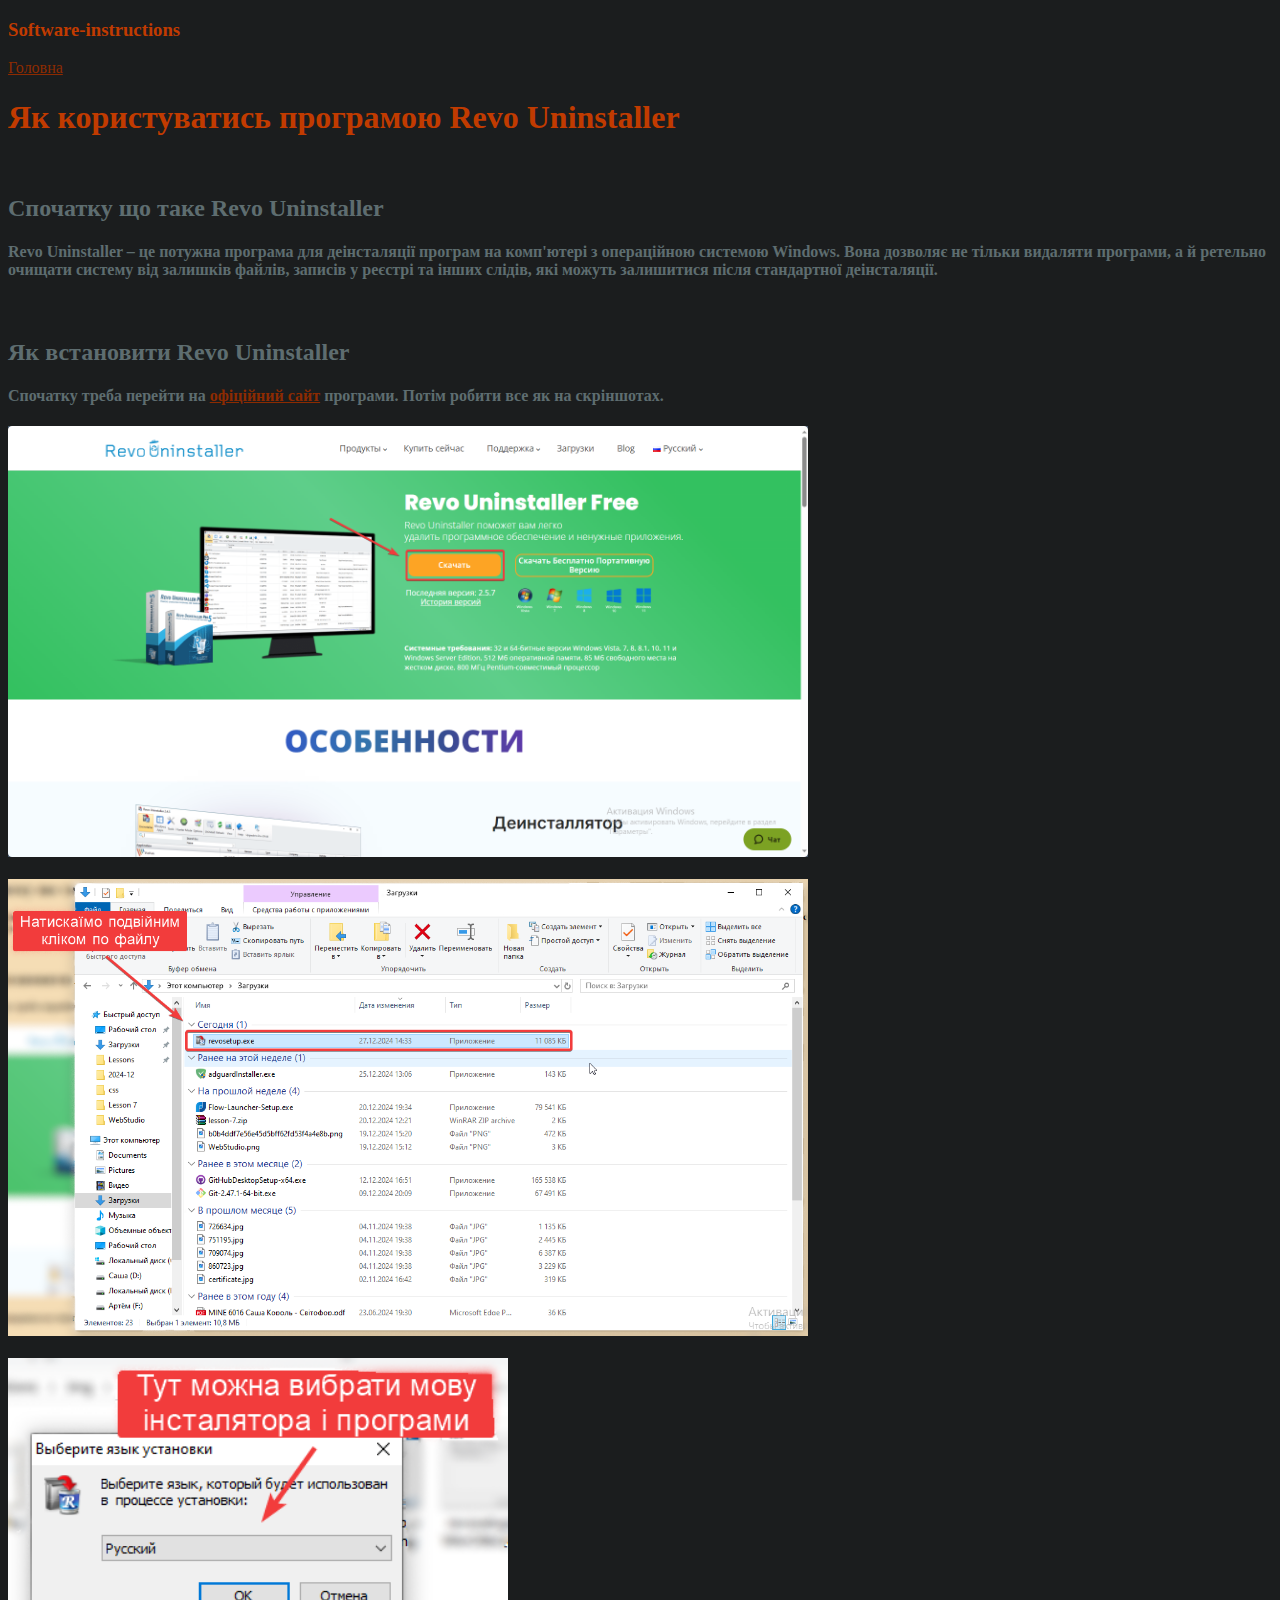
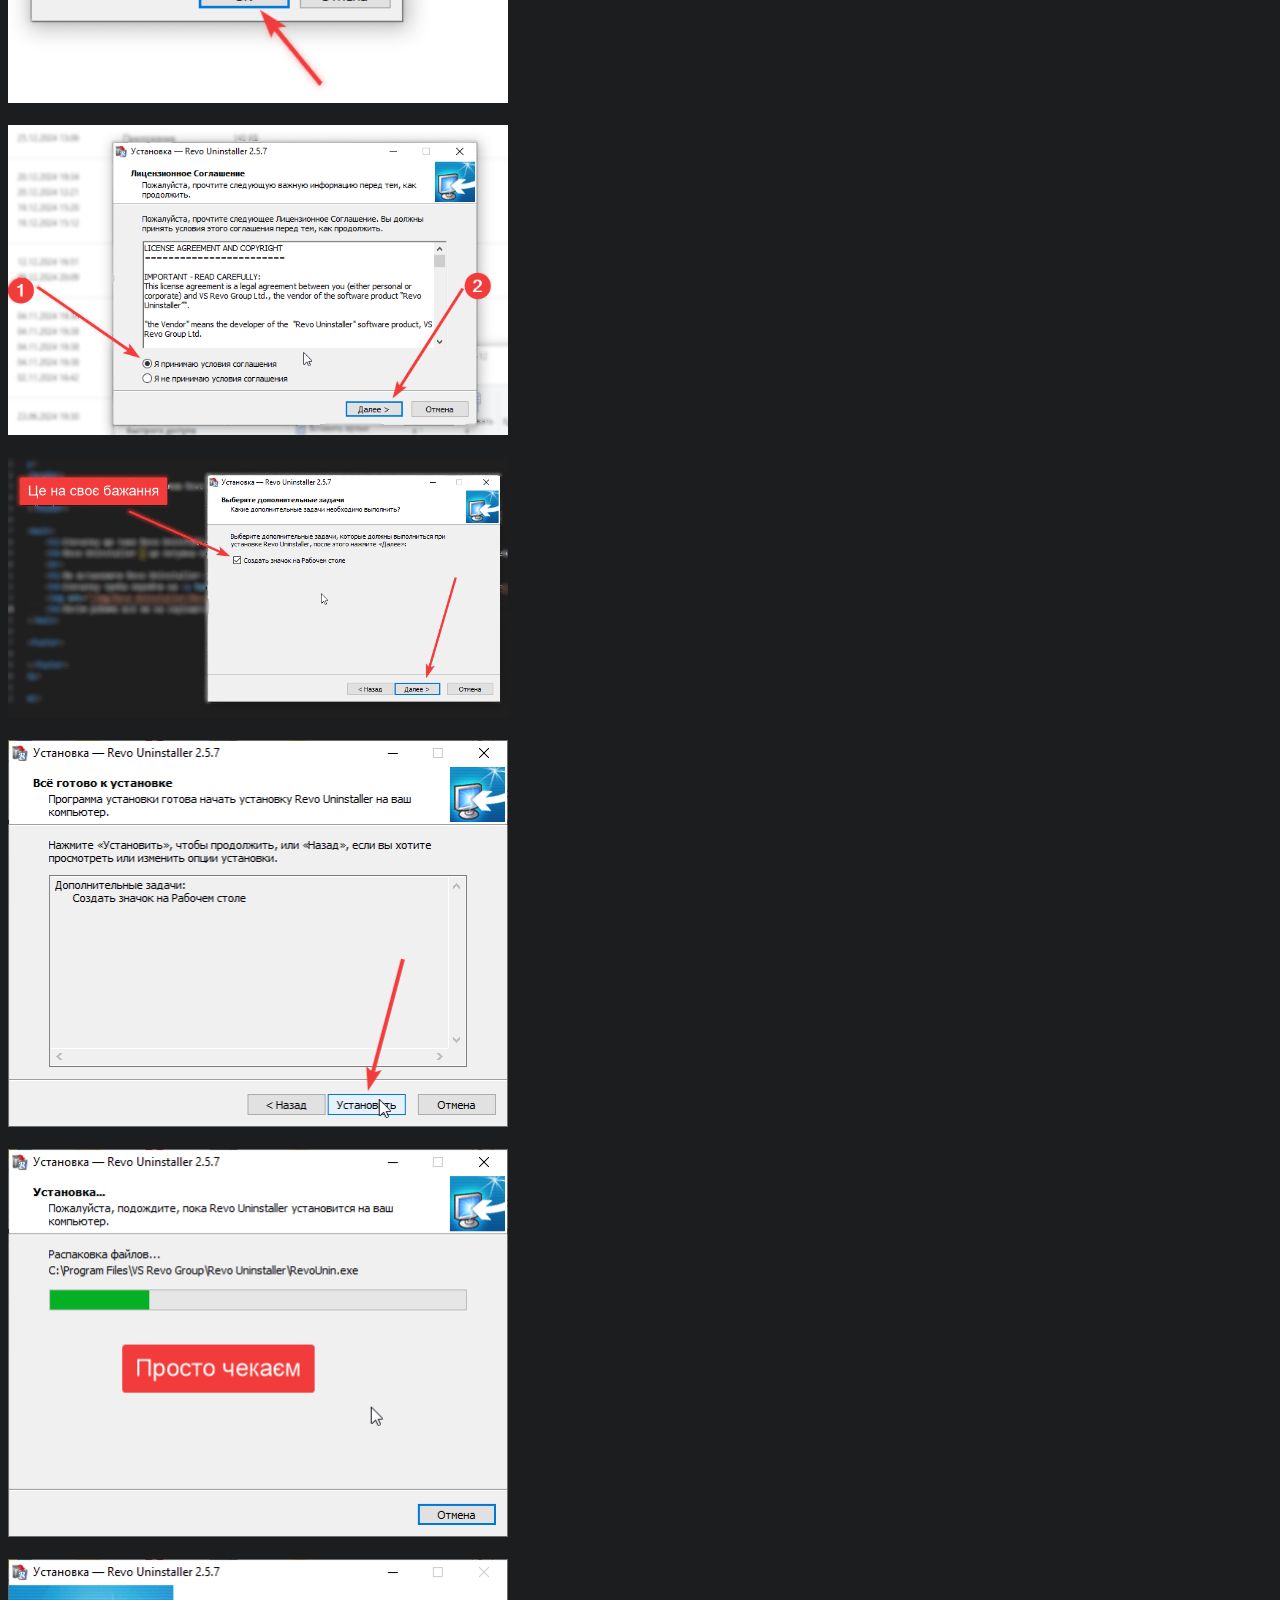
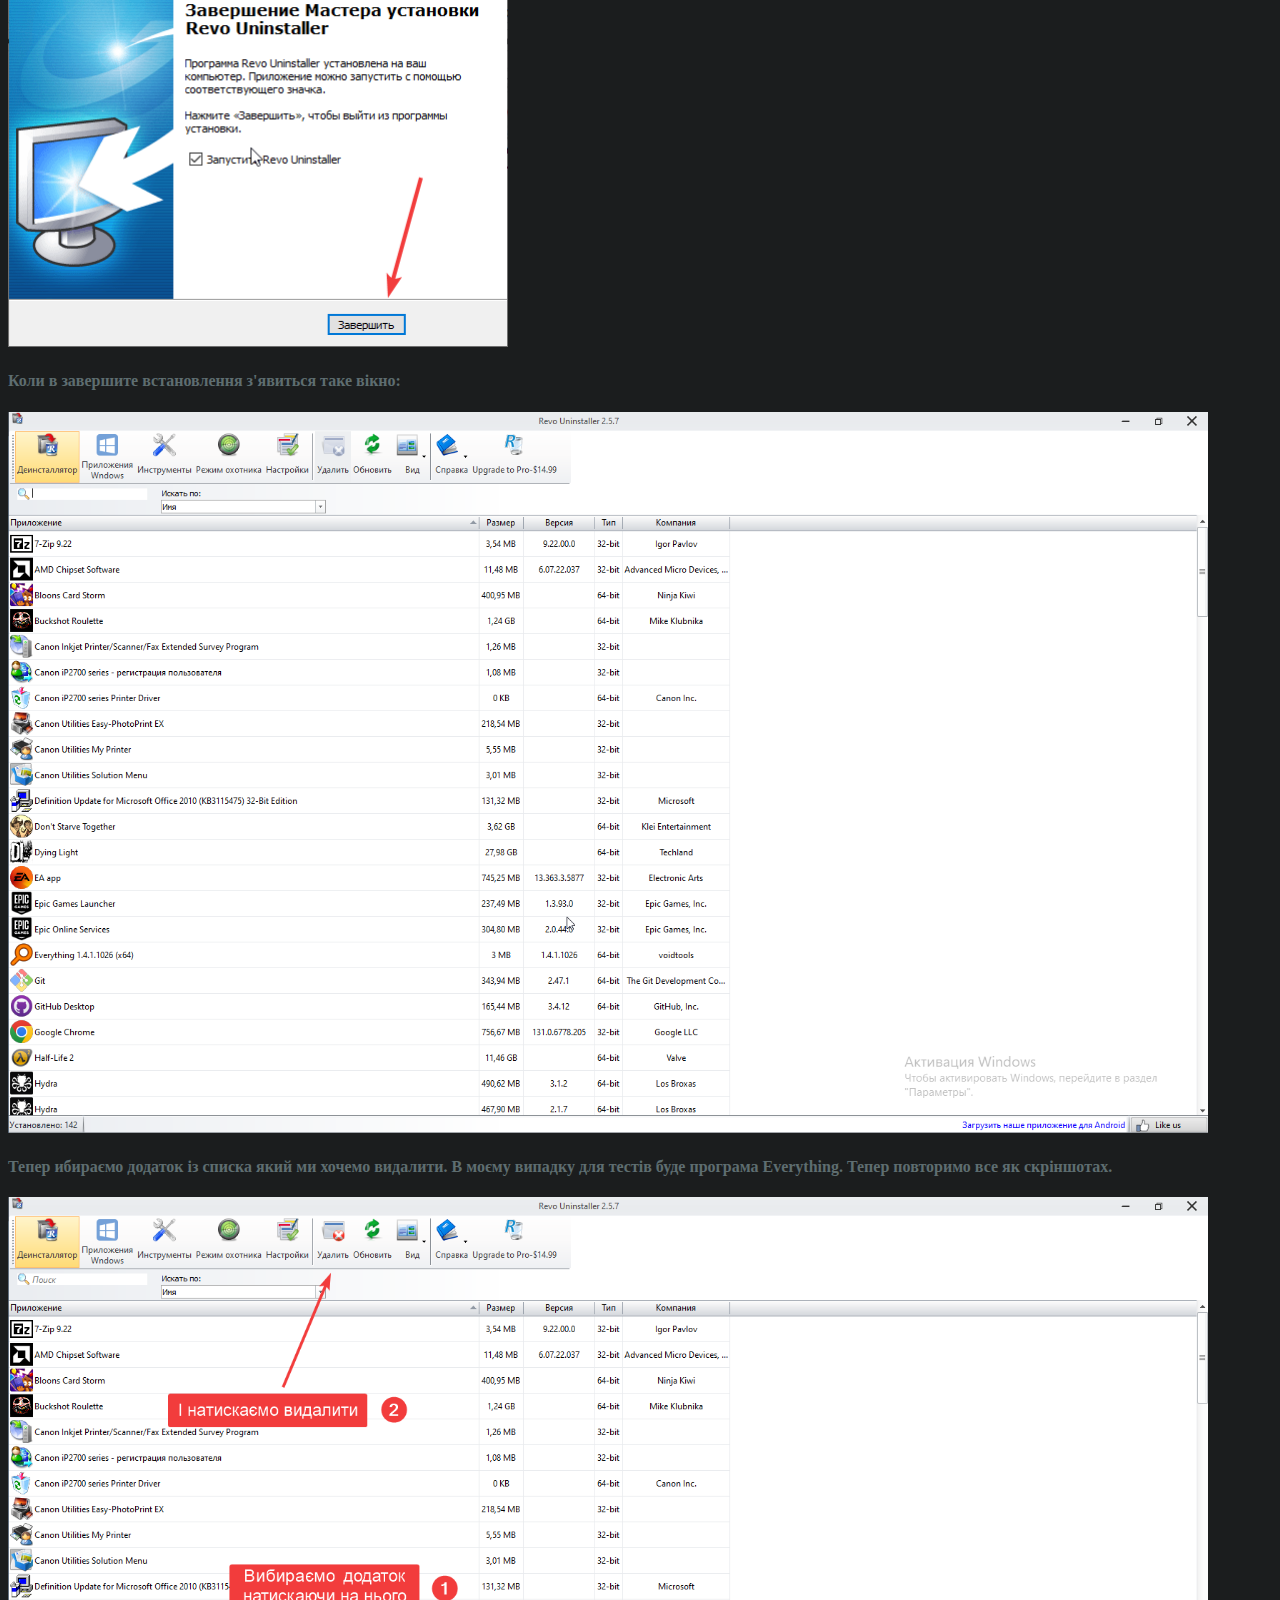
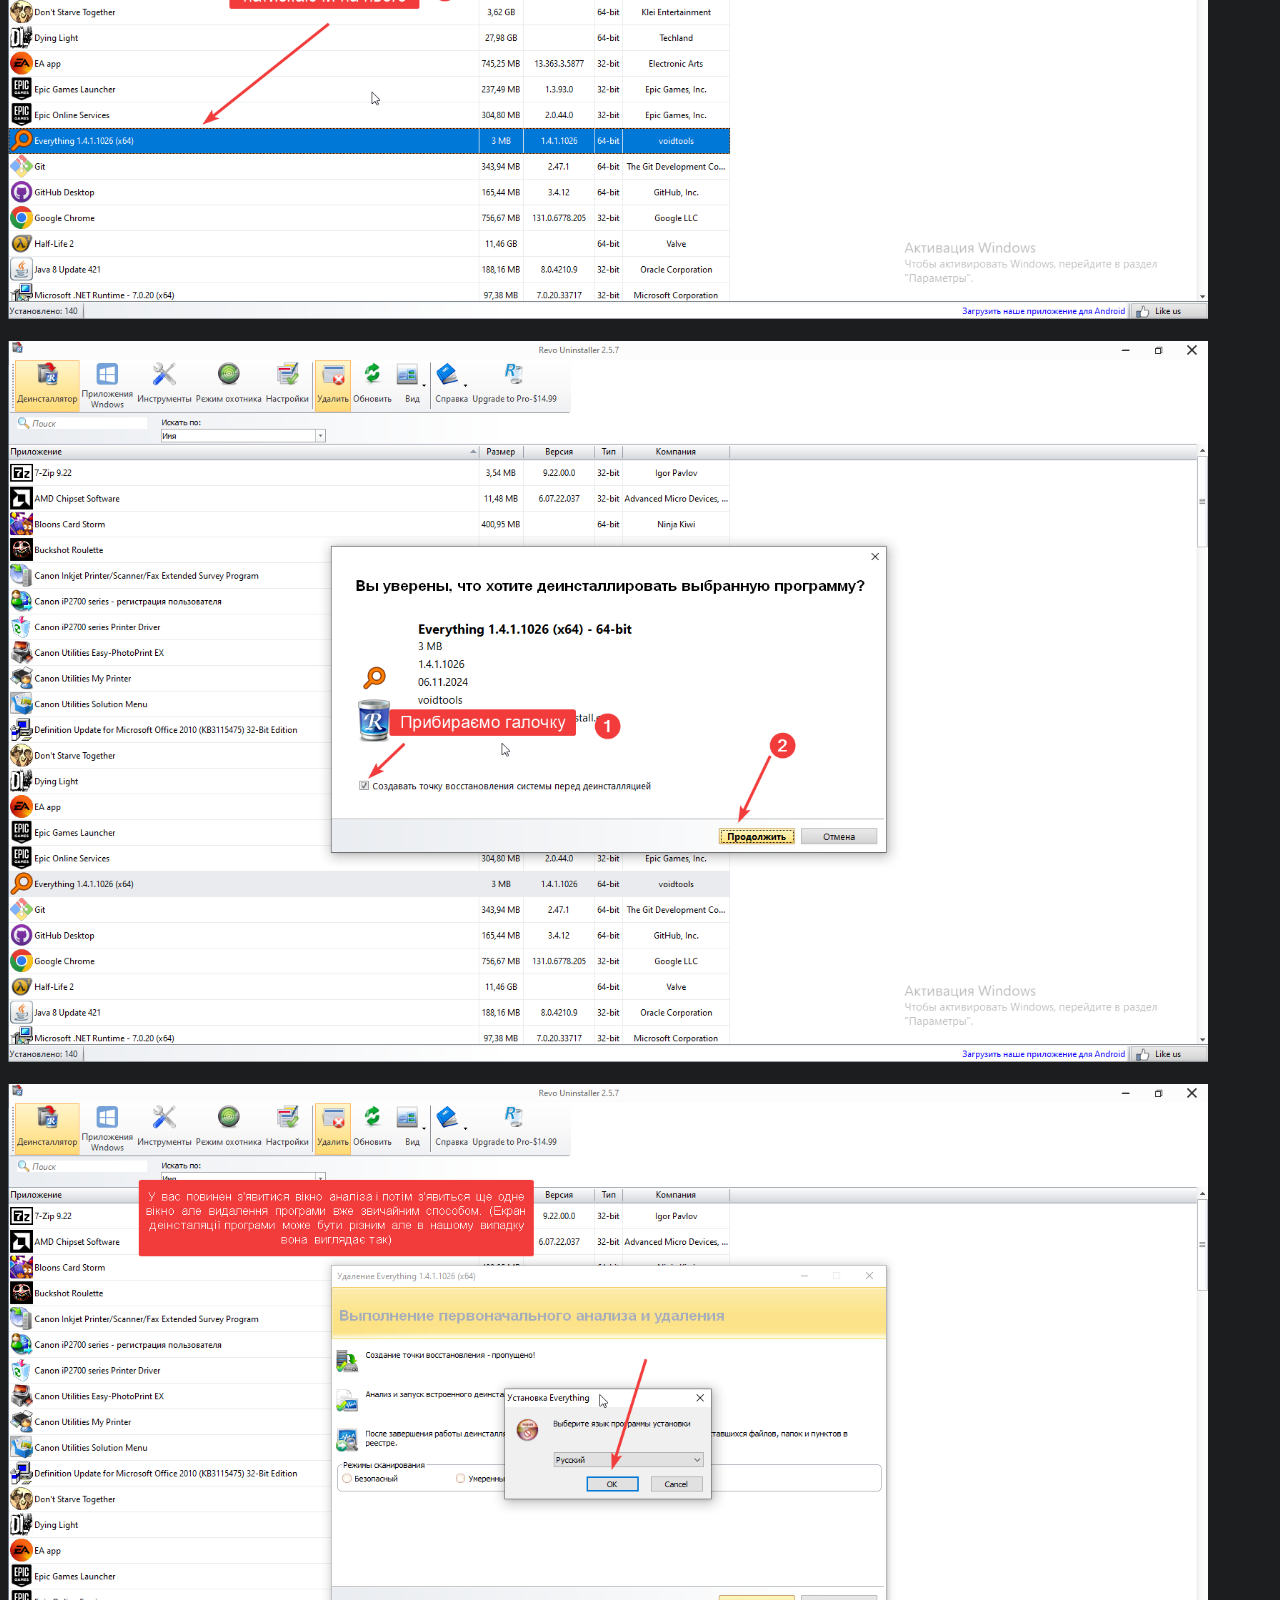
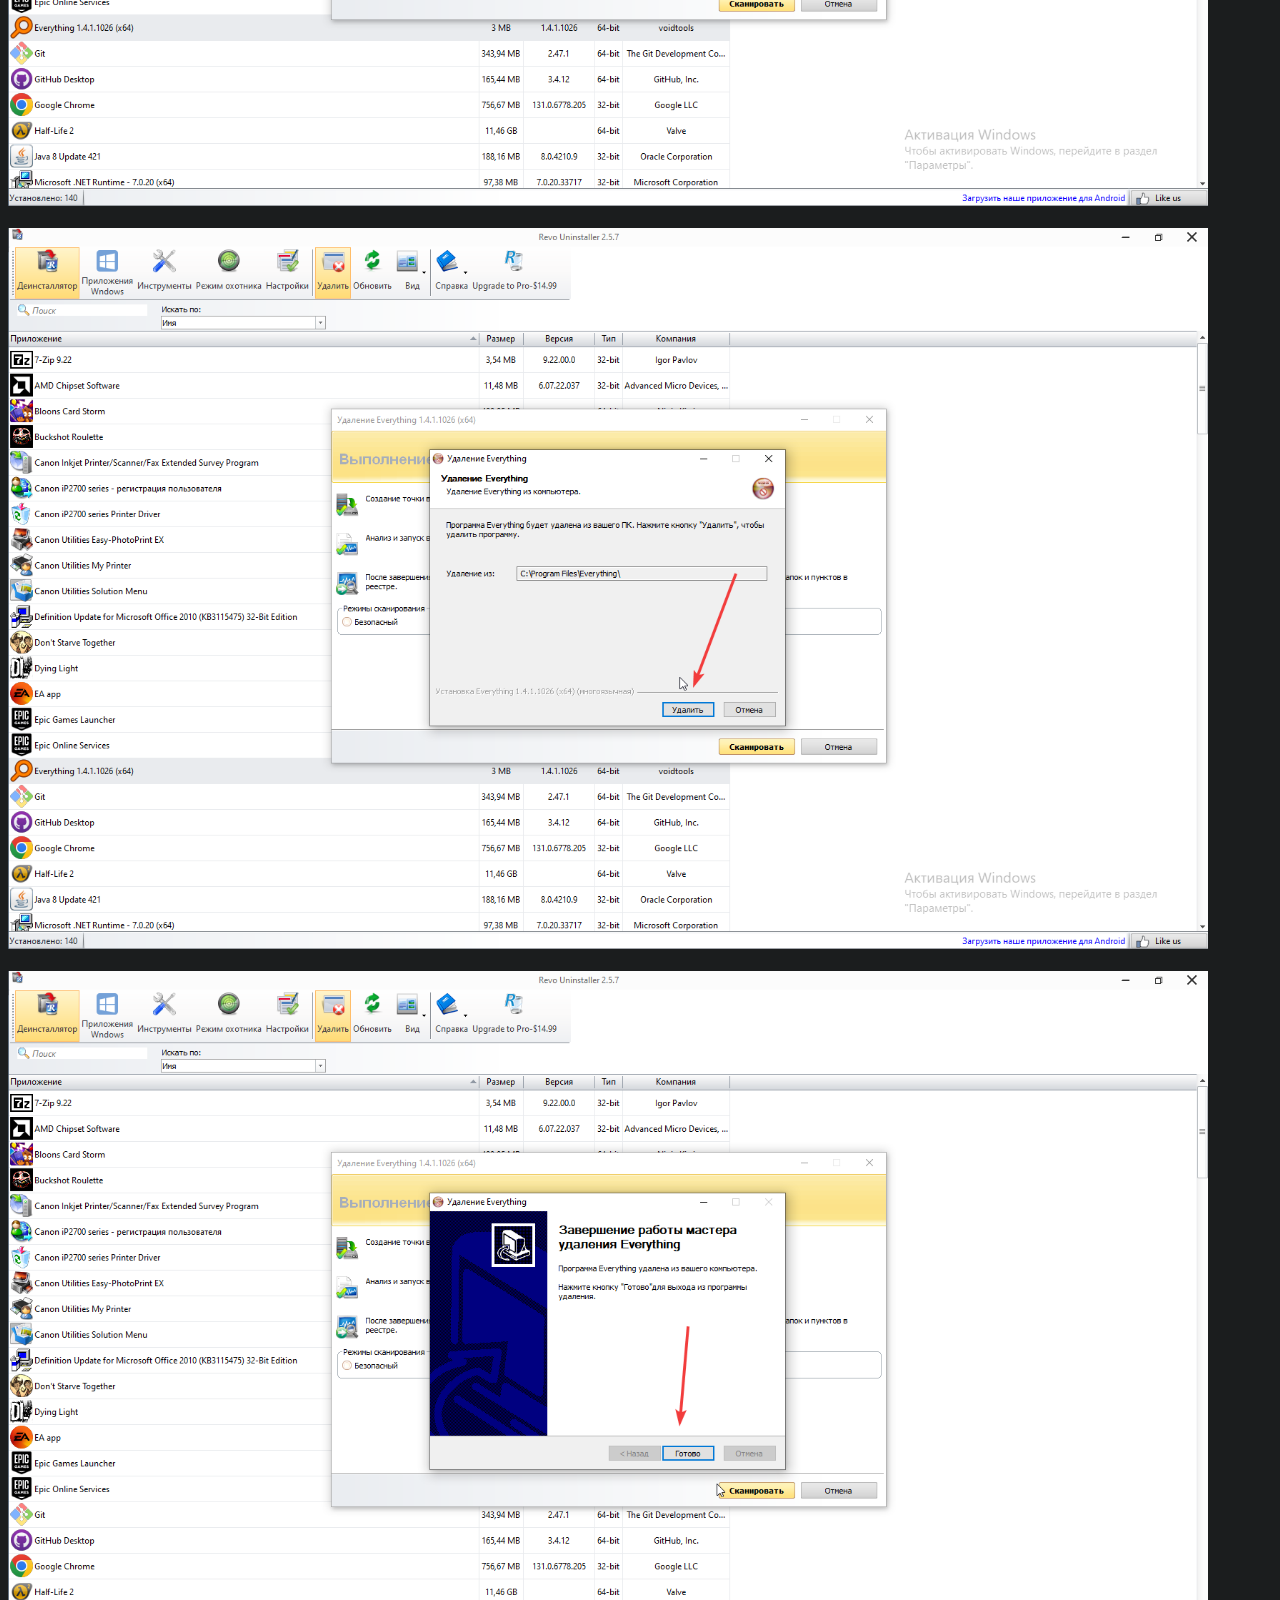
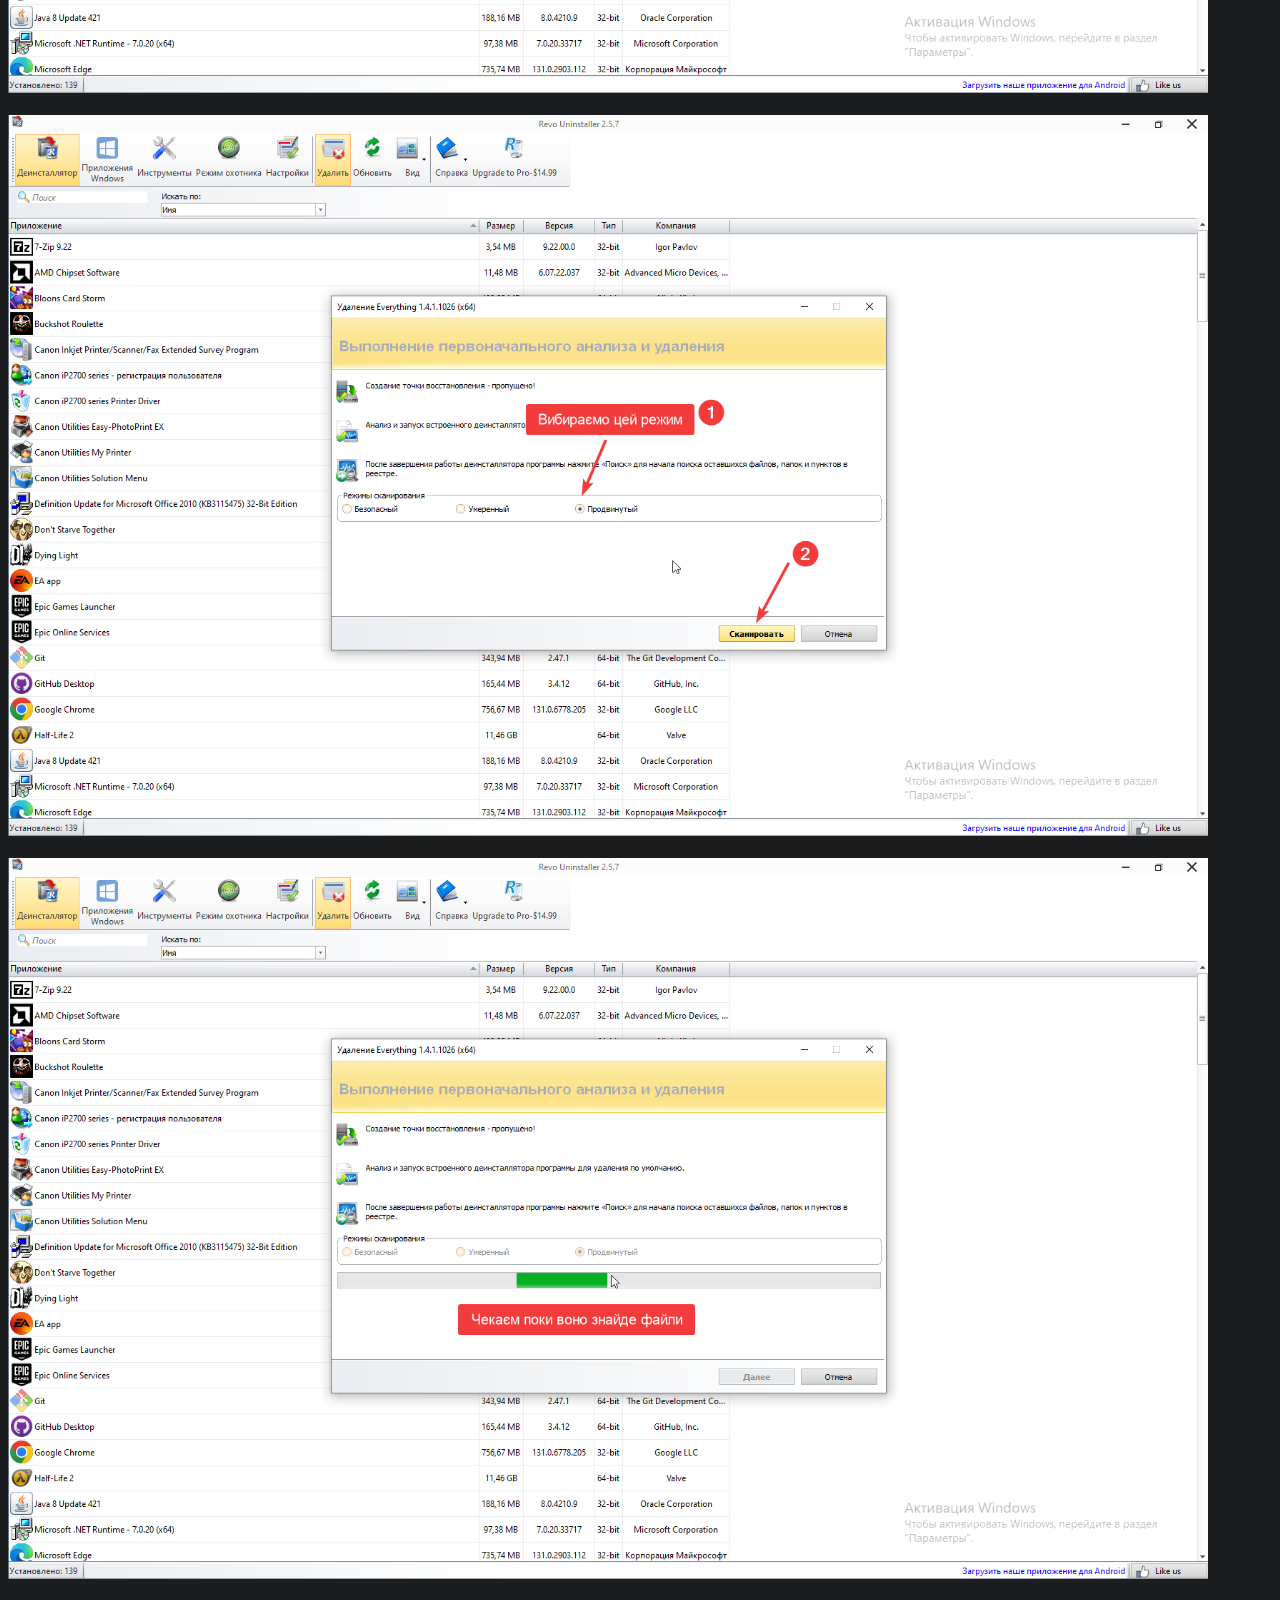
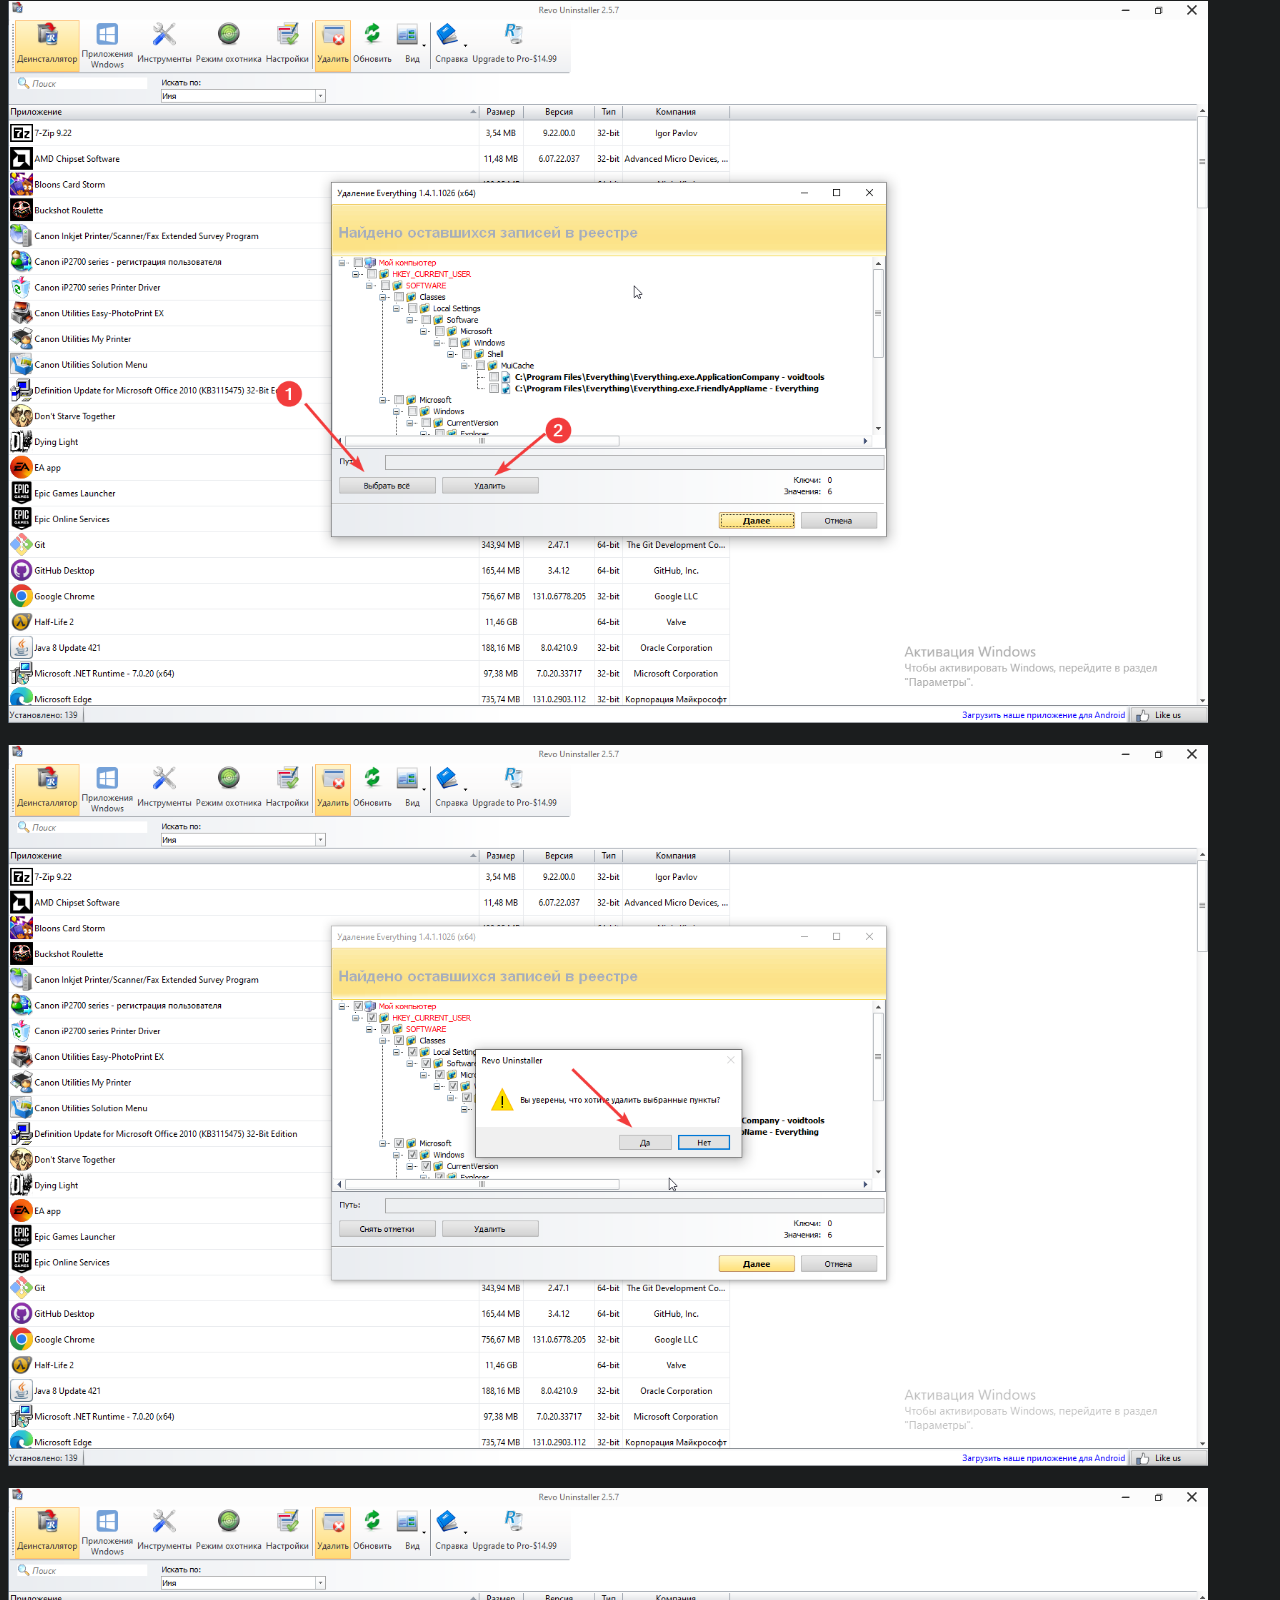
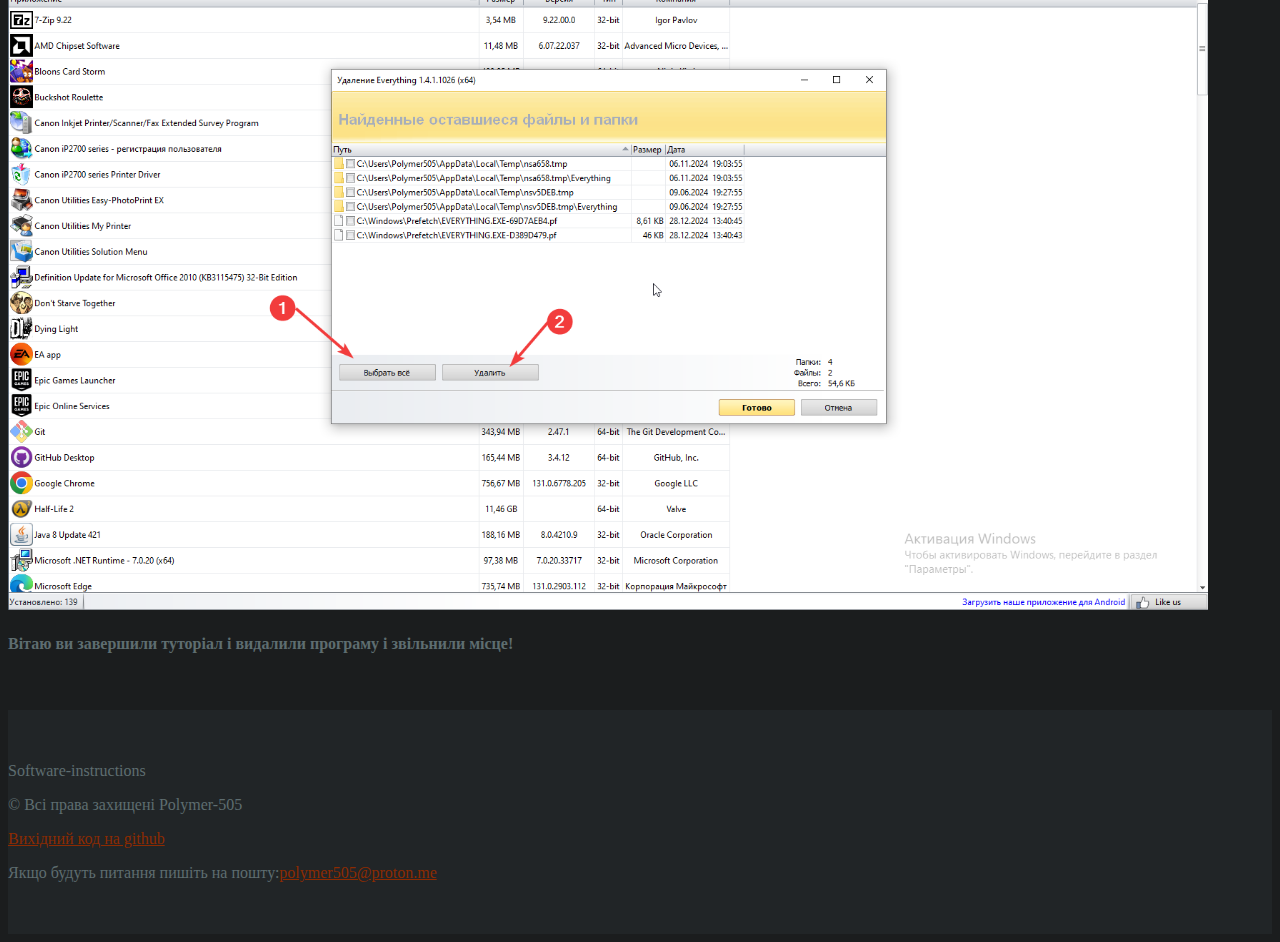
==== Revo Uninstaller.html @ e1d03f01 "test" ====
<!DOCTYPE html>
<html lang="en">

<head>
    <meta charset="UTF-8">
    <meta name="viewport" content="width=device-width, initial-scale=1.0">
    <title>Revo Uninstaller tutorial</title>
    <link rel="stylesheet" href="css/Revo Uninstaller.css">
</head>

<body>
    <header>
        <h3>Software-instructions</h3>
        <a class="link" href="index.html">Головна</a>
        <h1>Як користуватись програмою Revo Uninstaller</h1>
        <br>
    </header>

    <main>
        <h2>Спочатку що таке Revo Uninstaller</h2>
        <h4>Revo Uninstaller – це потужна програма для деінсталяції програм на комп'ютері з операційною системою Windows. Вона дозволяє не тільки видаляти програми, а й ретельно очищати систему від залишків файлів, записів у реєстрі та інших слідів, які можуть залишитися після стандартної деінсталяції.</h4>
        <br>
        <h2>Як встановити Revo Uninstaller</h2>
        <h4>Спочатку треба перейти на <a class="link" target="_blank" href="https://www.revouninstaller.com/ru/products/revo-uninstaller-free/">офіційний сайт</a> програми. Потім робити все як на скріншотах.</h4>
        <img src="img/Revo Uninstaller/Revo Uninstaller website.png" alt="" width="800">
        <br><br>
        <img src="img/Revo Uninstaller/msedge_Yv9C5kyfi7.png" alt="" width="800">
        <br><br>
        <img src="img/Revo Uninstaller/explorer_1IFkEgCv6M.png" alt="" width="500">
        <br><br>
        <img src="img/Revo Uninstaller/explorer_FHqHXyEVCb.png" alt="" width="500">
        <br><br>
        <img src="img/Revo Uninstaller/Code_poVBmUWyM3.png" alt="" width="500">
        <br><br>
        <img src="img/Revo Uninstaller/revosetup.tmp_WkrO8bQ6zf.png" alt="" width="500">
        <br><br>
        <img src="img/Revo Uninstaller/revosetup.tmp_vO88nKpnZi.png" alt="" width="500">
        <br><br>
        <img src="img/Revo Uninstaller/revosetup.tmp_5iO9G52WwV.png" alt="" width="500">
        <h4>Коли в завершите встановлення з'явиться таке вікно:</h4>
        <img src="img/Revo Uninstaller/msedge_HHELtva8mE.png" alt="" width="1200">
        <h4>Тепер ибираємо додаток із списка який ми хочемо видалити. В моєму випадку для тестів буде програма Everything. Тепер повторимо все як скріншотах.</h4>
        
        <img src="img/Revo Uninstaller/msedge_x0Xf4rzHnL.png" alt="" width="1200">
        <br><br>
        <img src="img/Revo Uninstaller/msedge_eXz7ZIcbQ5.png" alt="" width="1200">
        <br><br>
        <img src="img/Revo Uninstaller/msedge_LNCg5kbVYO.png" alt="" width="1200">
        <br><br>
        <img src="img/Revo Uninstaller/msedge_2OOgToqISH.png" alt="" width="1200">
        <br><br>
        <img src="img/Revo Uninstaller/msedge_pBMFbQhiQm.png" alt="" width="1200">
        <br><br>
        <img src="img/Revo Uninstaller/msedge_QWFBk1rhDG.png" alt="" width="1200">
        <br><br>
        <img src="img/Revo Uninstaller/msedge_FMLbsgm0c0.png" alt="" width="1200">
        <br><br>
        <img src="img/Revo Uninstaller/msedge_mlMo2Jzf1Q.png" alt="" width="1200">
        <br><br>
        <img src="img/Revo Uninstaller/msedge_UE34R6JhU9.png" alt="" width="1200">
        <br><br>
        <img src="img/Revo Uninstaller/msedge_kmezqz9ZpW.png" alt="" width="1200">
        <h4>Вітаю ви завершили туторіал і видалили програму і звільнили місце!</h4>
        <br><br>
    </main>

    <footer>
        <br><br>
        <p>Software-instructions</p>
        <p>© Всі права захищені Polymer-505</p>
        <a class="link" target="_blank" href="https://github.com/Polymer-505/Software-instructions">Вихідний код на github</a>
        <p>Якщо будуть питання пишіть на пошту:<a class="link" target="_blank" href="mailto:polymer505@proton.me">polymer505@proton.me</a></p>
        <br><br>
    </footer>
</body>

</html>
---- css/Revo Uninstaller.css ----
body {
    background-color: #1b1d1e
}

header {
    color: #c13b00;
}

main,
footer {
    color: #5e6d70;
}

.link:visited,
.link:link {
    color: #8d2b01;
}

footer {
    background-color: #212527;
}
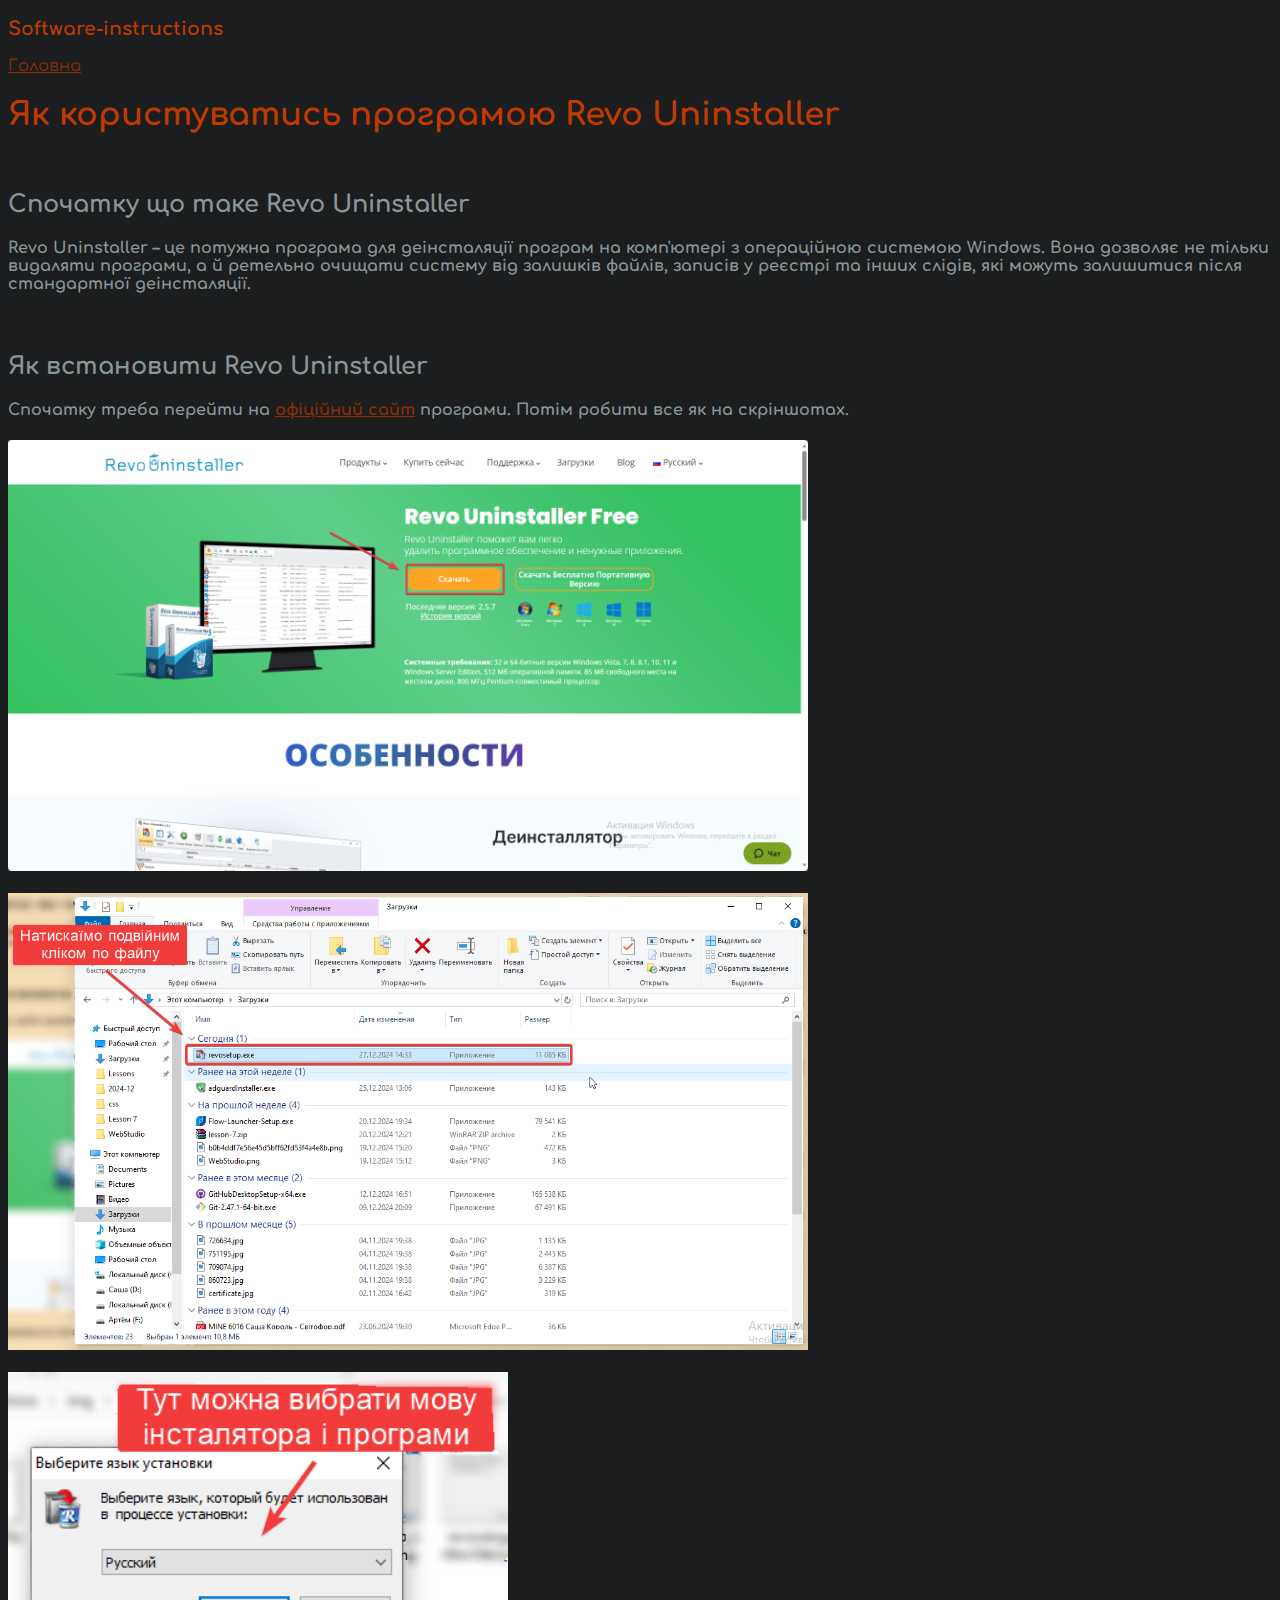
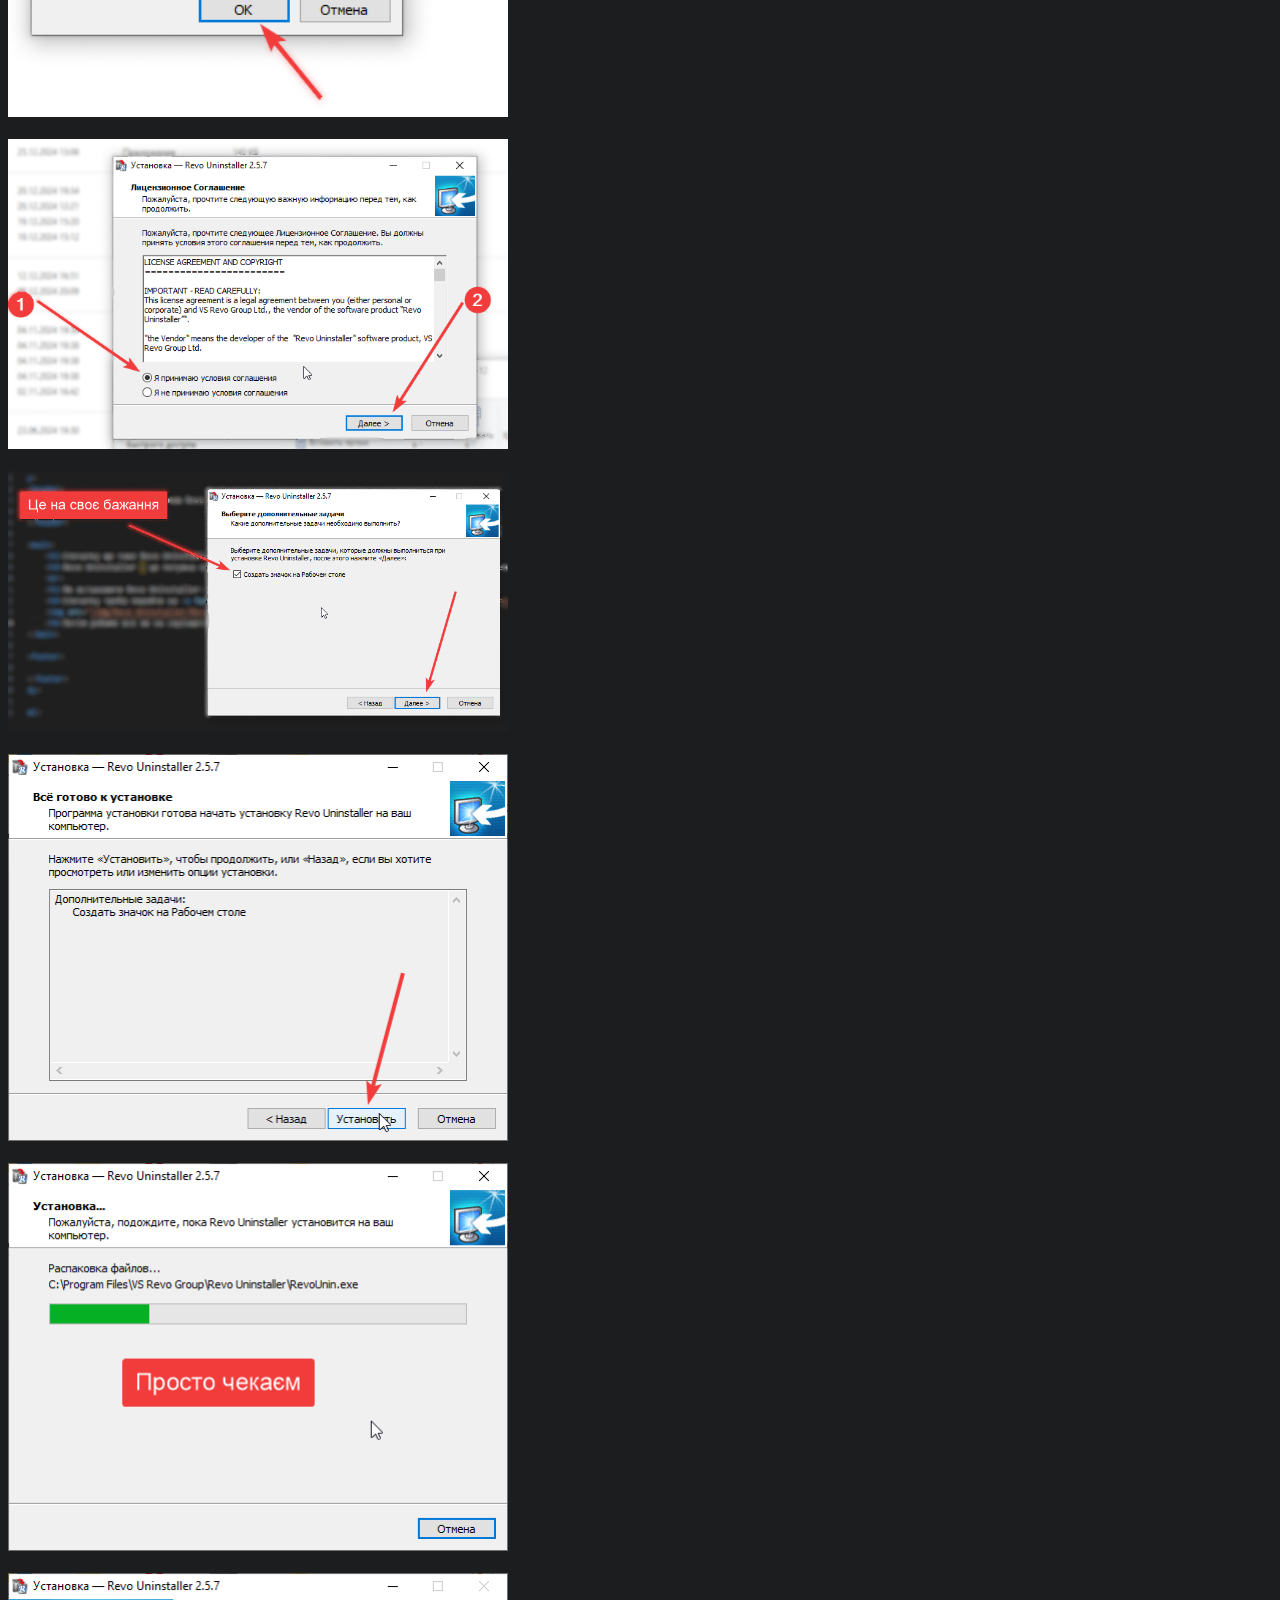
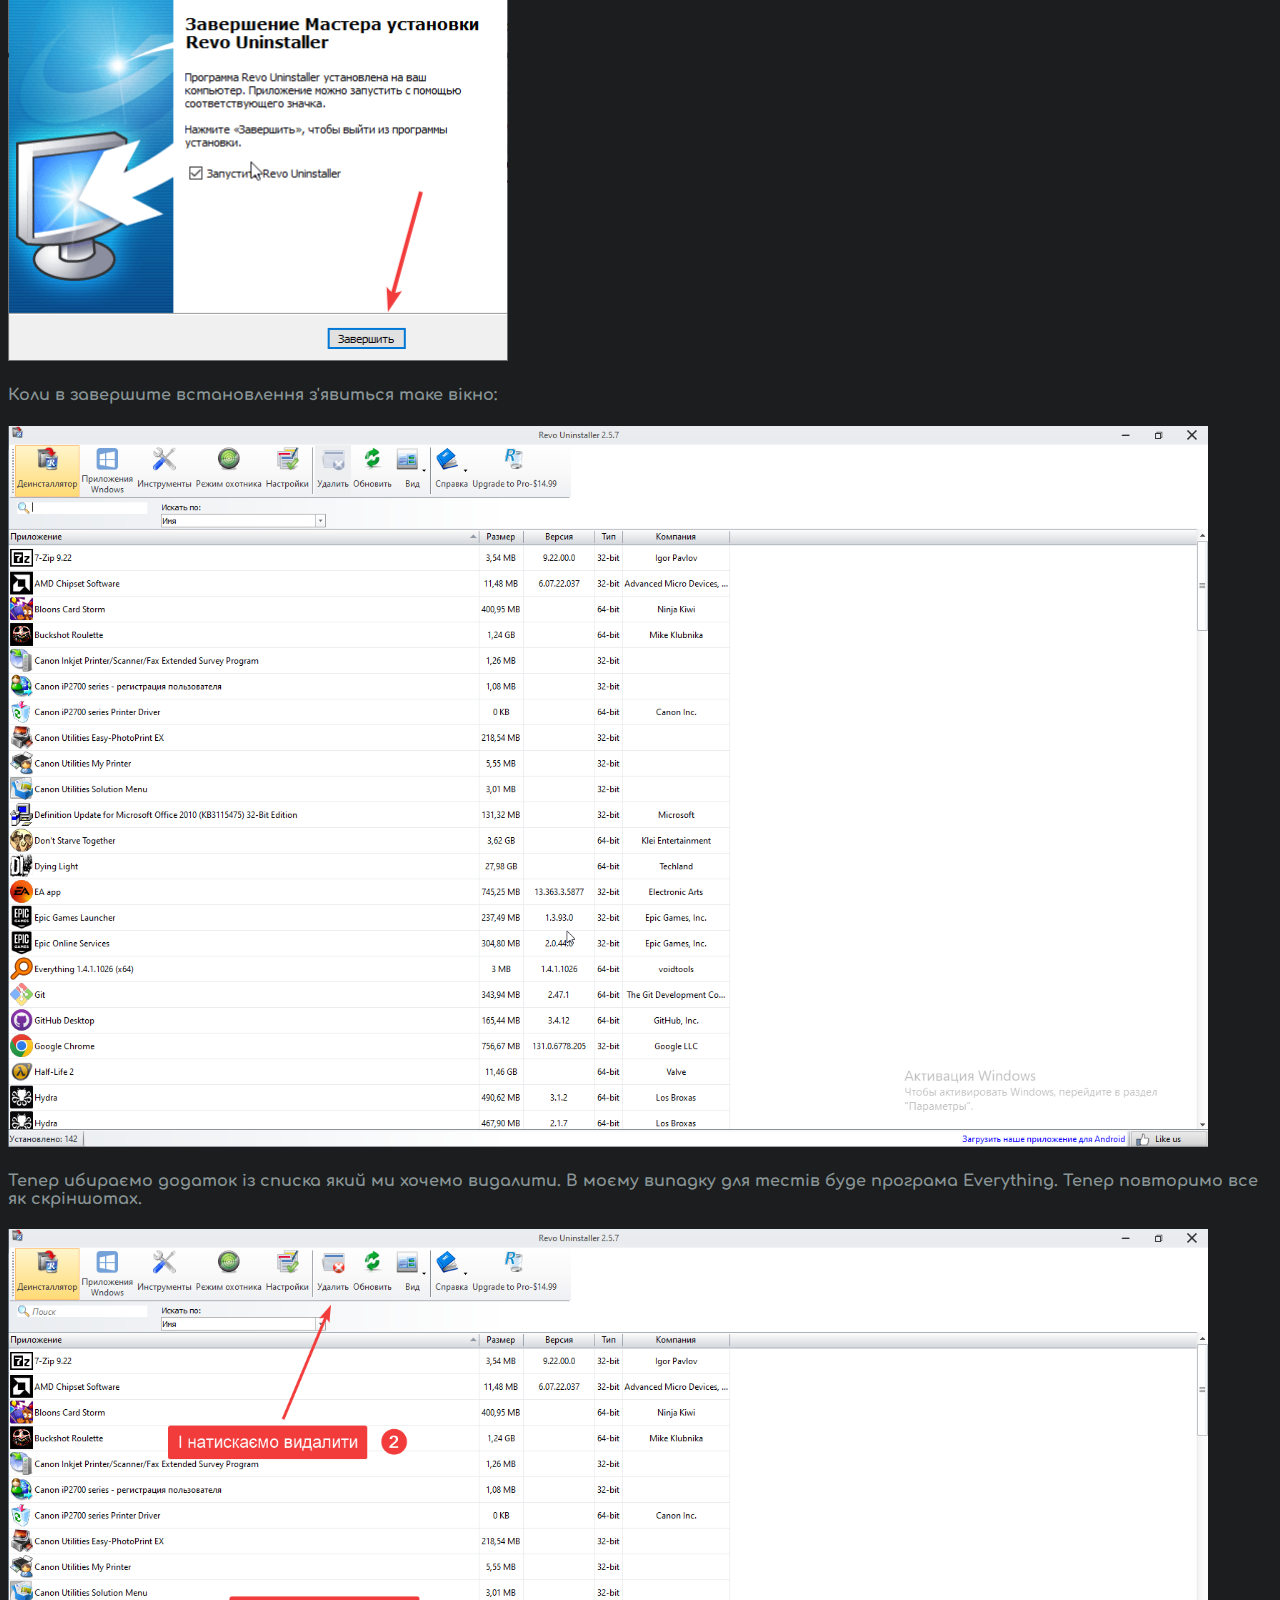
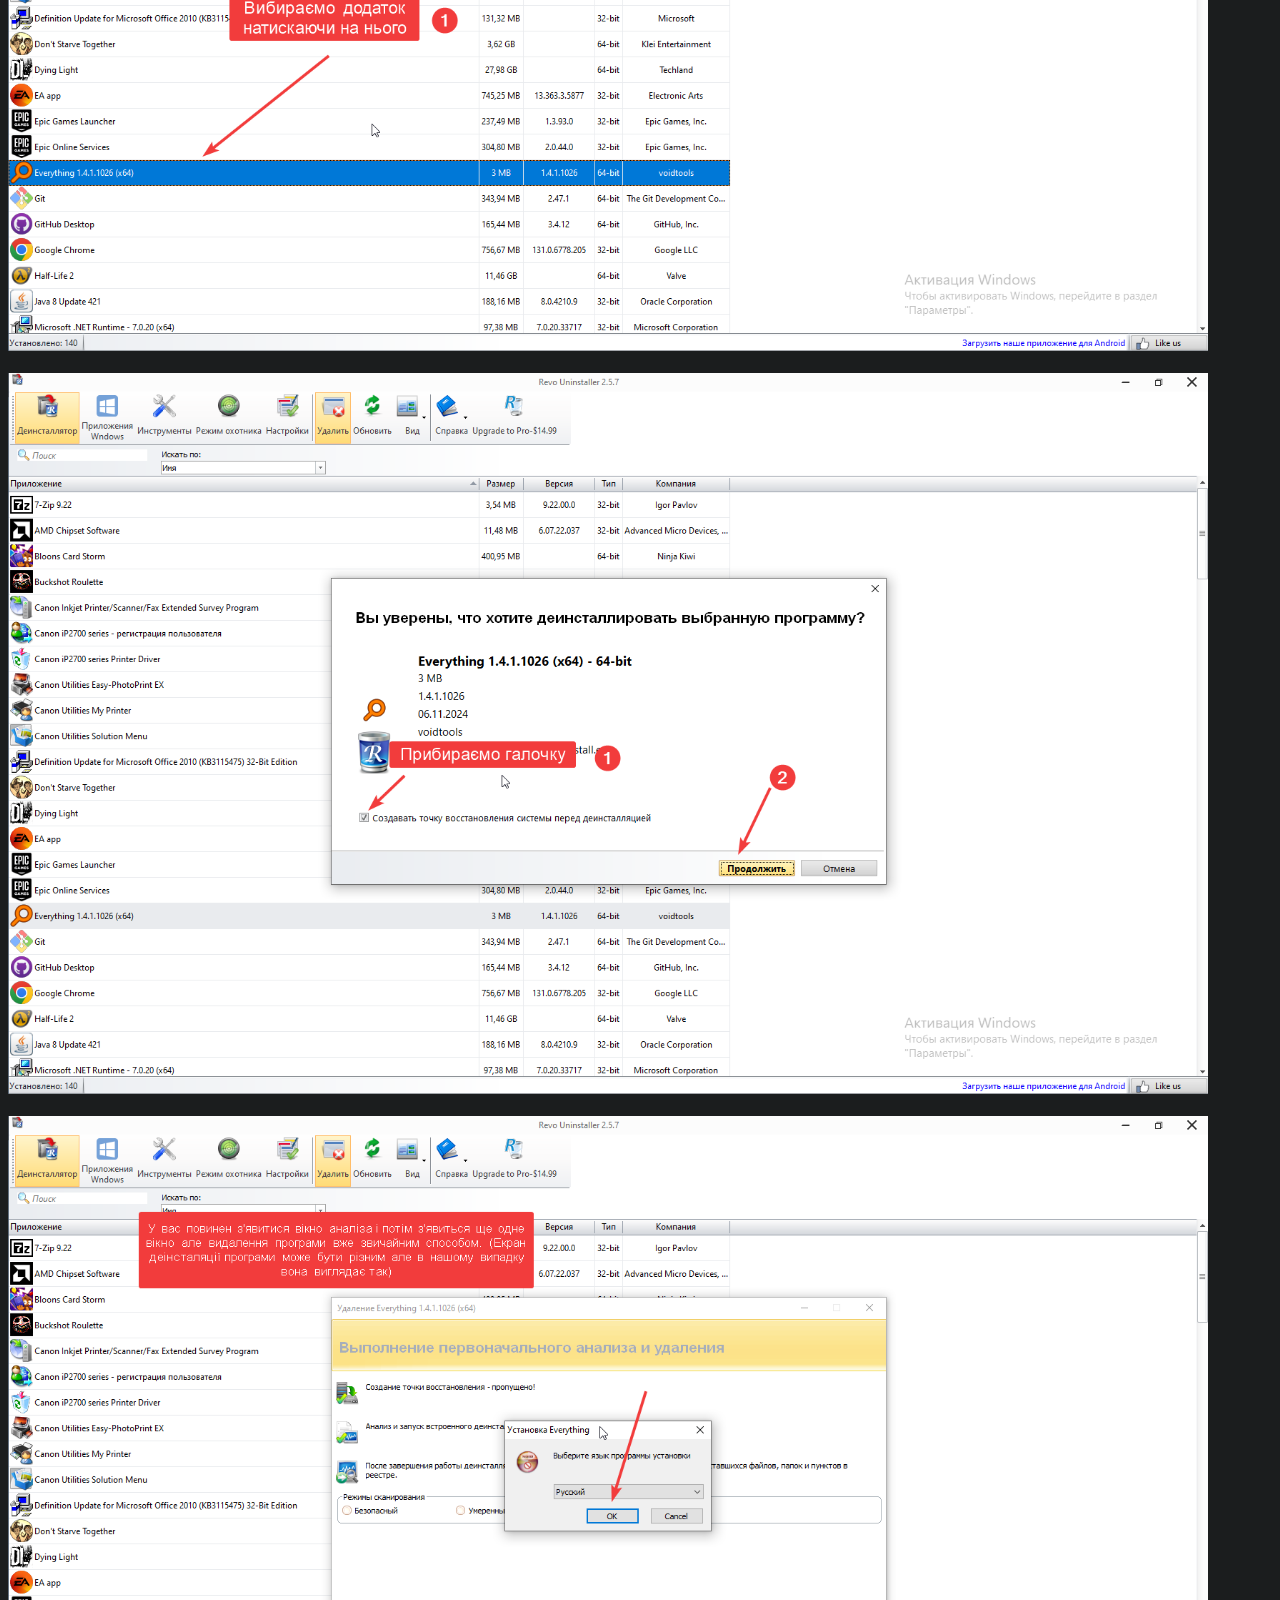
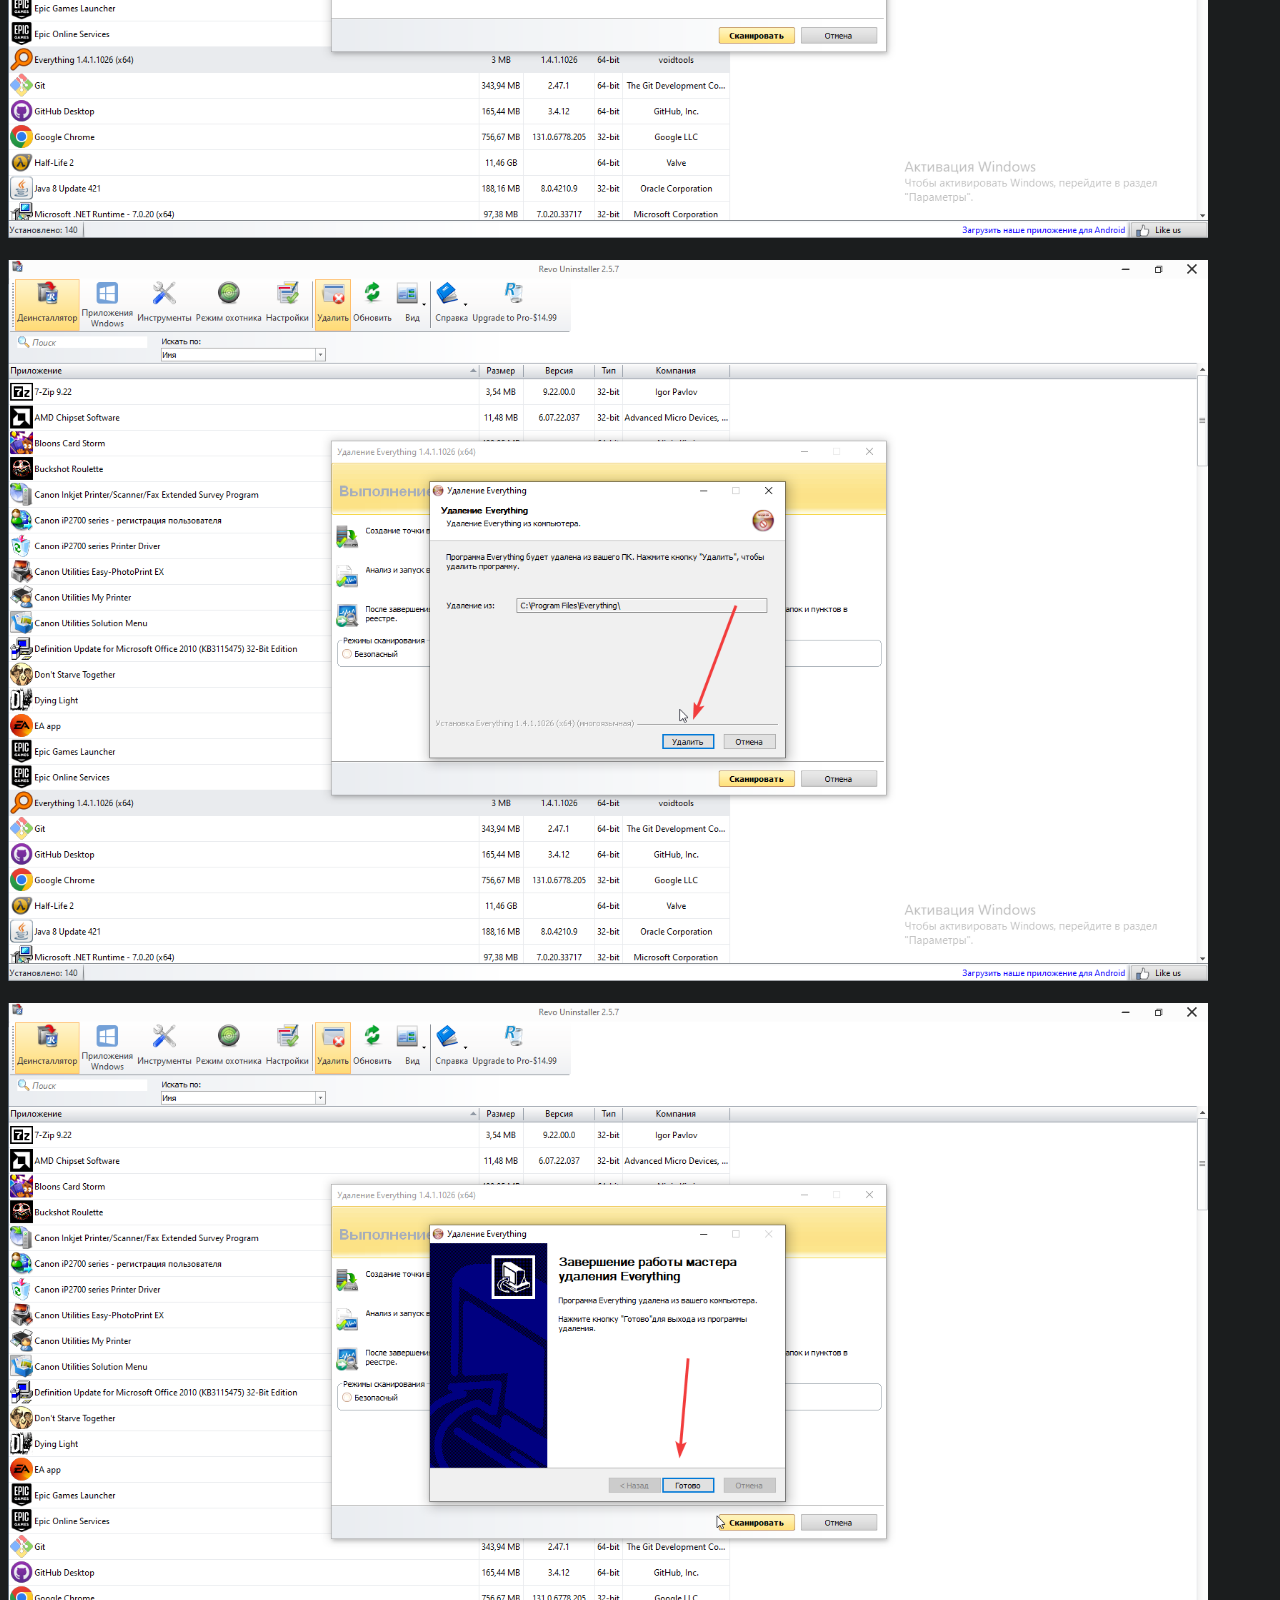
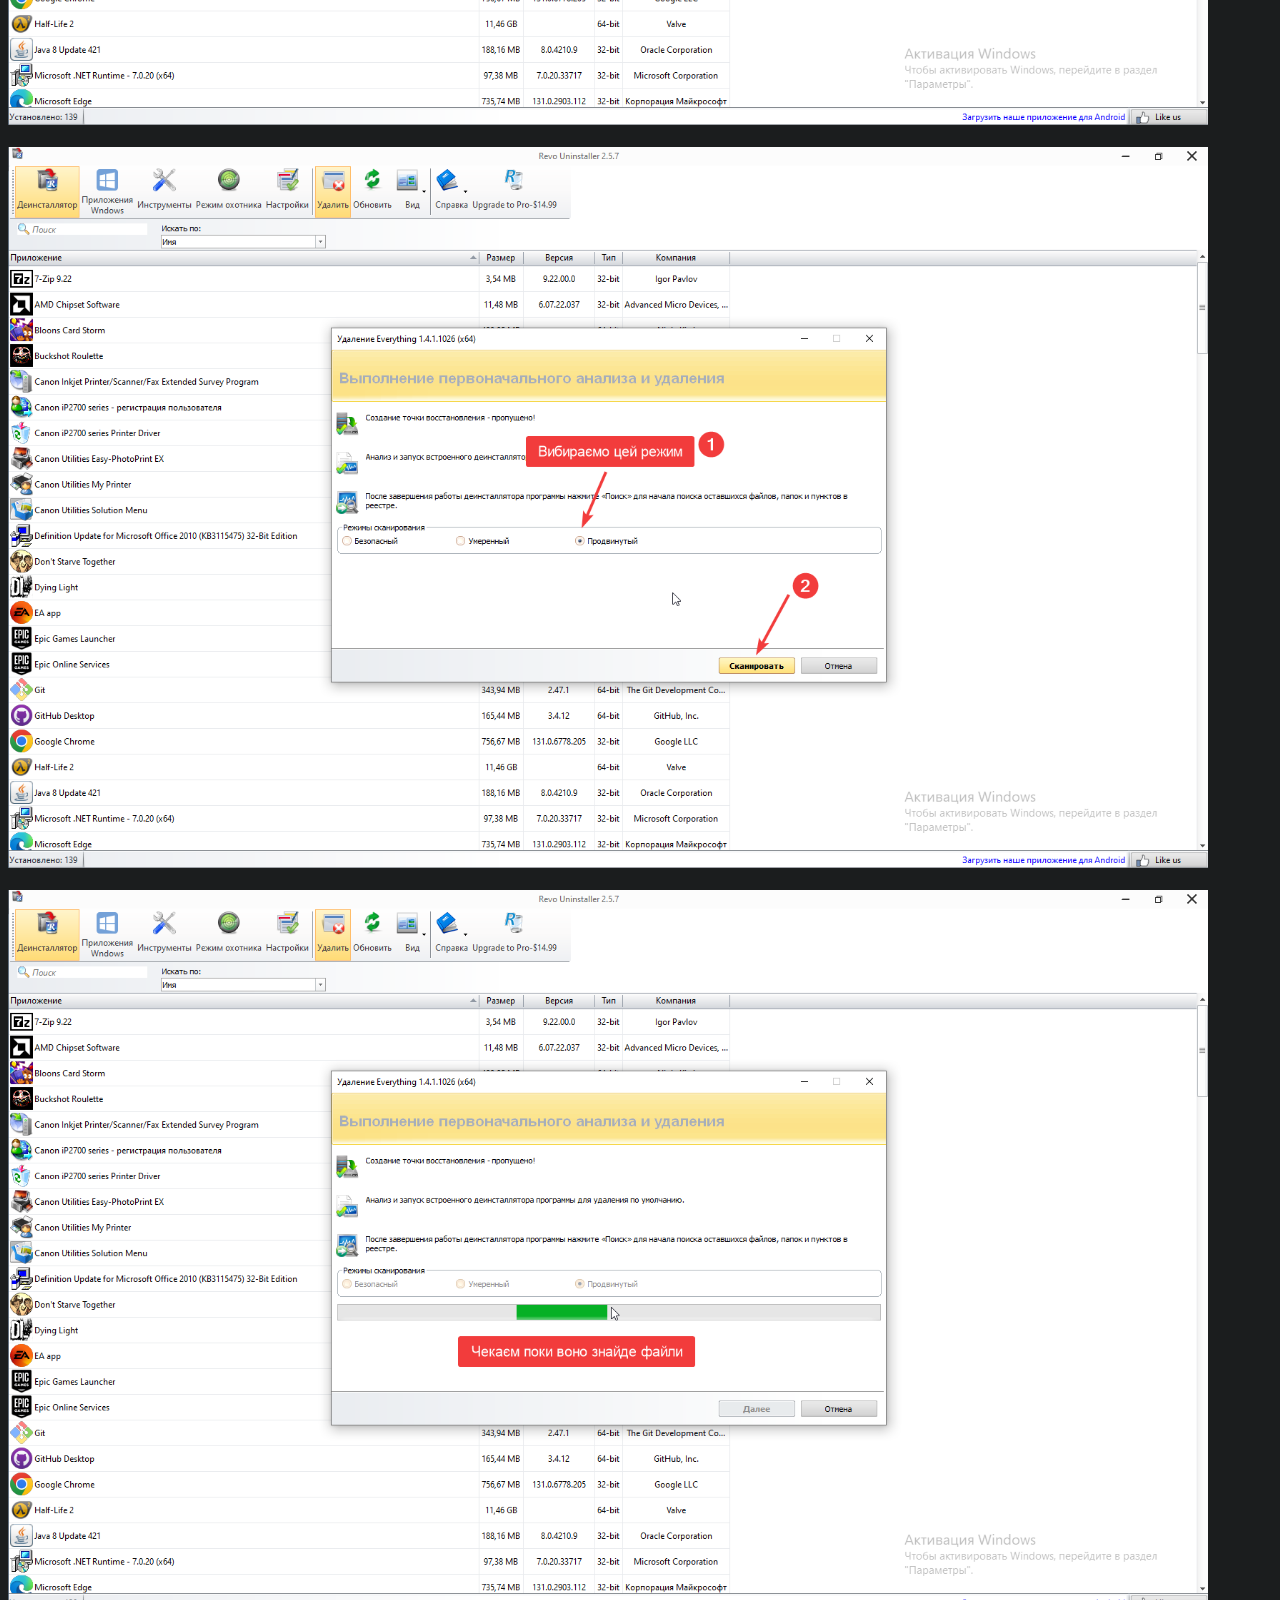
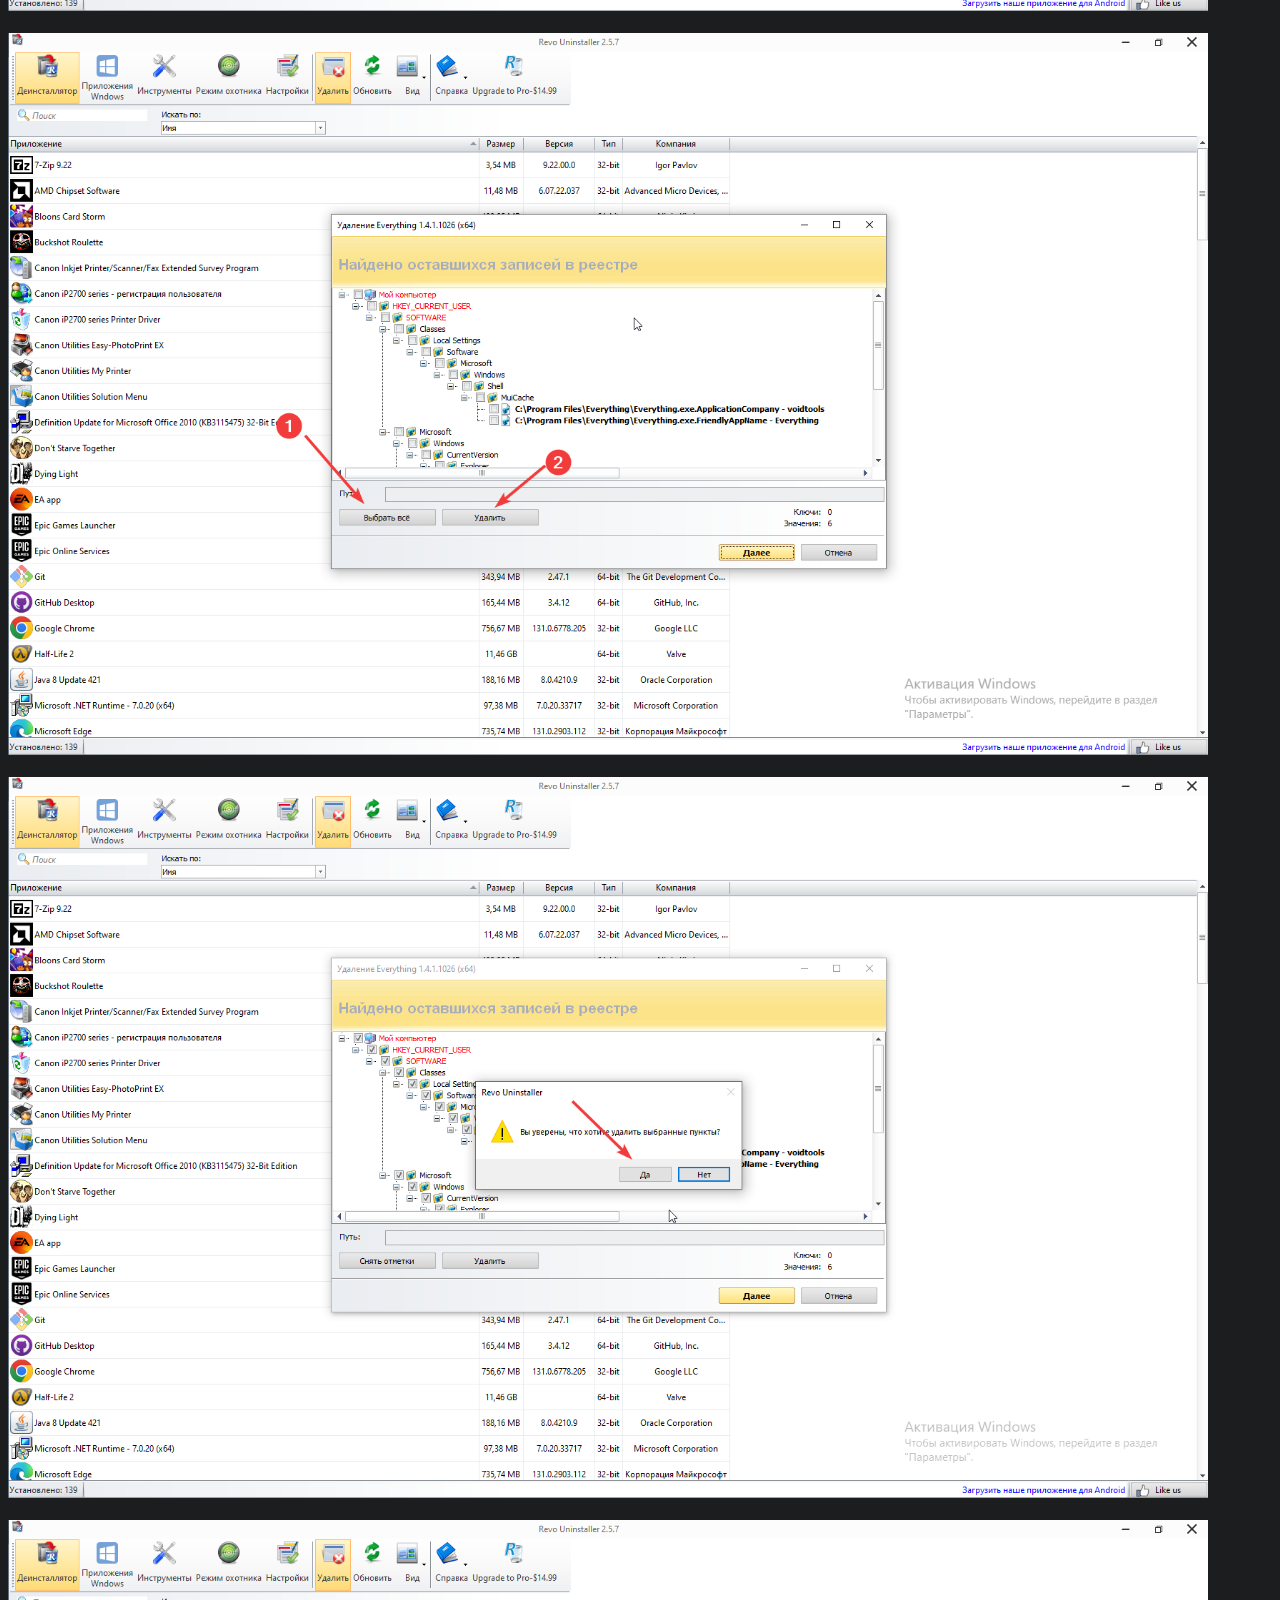
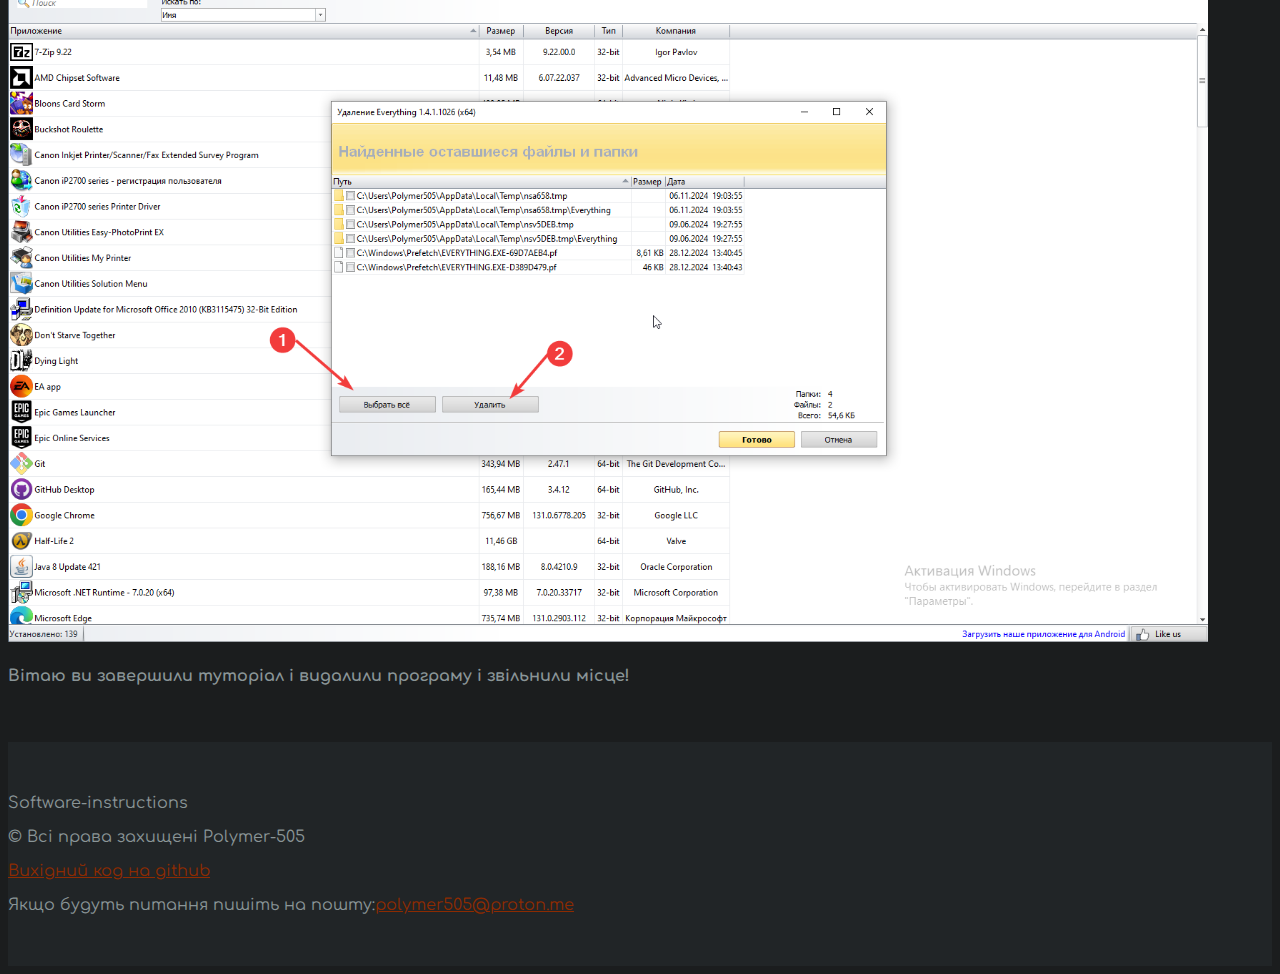
==== commit 084bbefa: "Update style" ====
--- a/Revo Uninstaller.html
+++ b/Revo Uninstaller.html
@@ -5,7 +5,7 @@
     <meta charset="UTF-8">
     <meta name="viewport" content="width=device-width, initial-scale=1.0">
     <title>Revo Uninstaller tutorial</title>
-    <link rel="stylesheet" href="css/Revo Uninstaller.css">
+    <link rel="stylesheet" href="css/style.css">
 </head>
 
 <body>
@@ -18,10 +18,14 @@
 
     <main>
         <h2>Спочатку що таке Revo Uninstaller</h2>
-        <h4>Revo Uninstaller – це потужна програма для деінсталяції програм на комп'ютері з операційною системою Windows. Вона дозволяє не тільки видаляти програми, а й ретельно очищати систему від залишків файлів, записів у реєстрі та інших слідів, які можуть залишитися після стандартної деінсталяції.</h4>
+        <h4>Revo Uninstaller – це потужна програма для деінсталяції програм на комп'ютері з операційною системою
+            Windows. Вона дозволяє не тільки видаляти програми, а й ретельно очищати систему від залишків файлів,
+            записів у реєстрі та інших слідів, які можуть залишитися після стандартної деінсталяції.</h4>
         <br>
         <h2>Як встановити Revo Uninstaller</h2>
-        <h4>Спочатку треба перейти на <a class="link" target="_blank" href="https://www.revouninstaller.com/ru/products/revo-uninstaller-free/">офіційний сайт</a> програми. Потім робити все як на скріншотах.</h4>
+        <h4>Спочатку треба перейти на <a class="link" target="_blank"
+                href="https://www.revouninstaller.com/ru/products/revo-uninstaller-free/">офіційний сайт</a> програми.
+            Потім робити все як на скріншотах.</h4>
         <img src="img/Revo Uninstaller/Revo Uninstaller website.png" alt="" width="800">
         <br><br>
         <img src="img/Revo Uninstaller/msedge_Yv9C5kyfi7.png" alt="" width="800">
@@ -39,8 +43,9 @@
         <img src="img/Revo Uninstaller/revosetup.tmp_5iO9G52WwV.png" alt="" width="500">
         <h4>Коли в завершите встановлення з'явиться таке вікно:</h4>
         <img src="img/Revo Uninstaller/msedge_HHELtva8mE.png" alt="" width="1200">
-        <h4>Тепер ибираємо додаток із списка який ми хочемо видалити. В моєму випадку для тестів буде програма Everything. Тепер повторимо все як скріншотах.</h4>
-        
+        <h4>Тепер ибираємо додаток із списка який ми хочемо видалити. В моєму випадку для тестів буде програма
+            Everything. Тепер повторимо все як скріншотах.</h4>
+
         <img src="img/Revo Uninstaller/msedge_x0Xf4rzHnL.png" alt="" width="1200">
         <br><br>
         <img src="img/Revo Uninstaller/msedge_eXz7ZIcbQ5.png" alt="" width="1200">
@@ -68,8 +73,10 @@
         <br><br>
         <p>Software-instructions</p>
         <p>© Всі права захищені Polymer-505</p>
-        <a class="link" target="_blank" href="https://github.com/Polymer-505/Software-instructions">Вихідний код на github</a>
-        <p>Якщо будуть питання пишіть на пошту:<a class="link" target="_blank" href="mailto:polymer505@proton.me">polymer505@proton.me</a></p>
+        <a class="link" target="_blank" href="https://github.com/Polymer-505/Software-instructions">Вихідний код на
+            github</a>
+        <p>Якщо будуть питання пишіть на пошту:<a class="link" target="_blank"
+                href="mailto:polymer505@proton.me">polymer505@proton.me</a></p>
         <br><br>
     </footer>
 </body>
--- a/css/style.css
+++ b/css/style.css
@@ -0,0 +1,28 @@
+@font-face {
+    font-family: "Comfortaa";
+    font-style: normal;
+    src: url(../fonts/Comfortaa-VariableFont_wght.ttf);
+}
+
+body {
+    background-color: #1b1d1e;
+    font-family: "Comfortaa", sans-serif;
+}
+
+header {
+    color: #c13b00;
+}
+
+main,
+footer {
+    color: #8a9597;
+}
+
+.link:visited,
+.link:link {
+    color: #8d2b01;
+}
+
+footer {
+    background-color: #212527;
+}